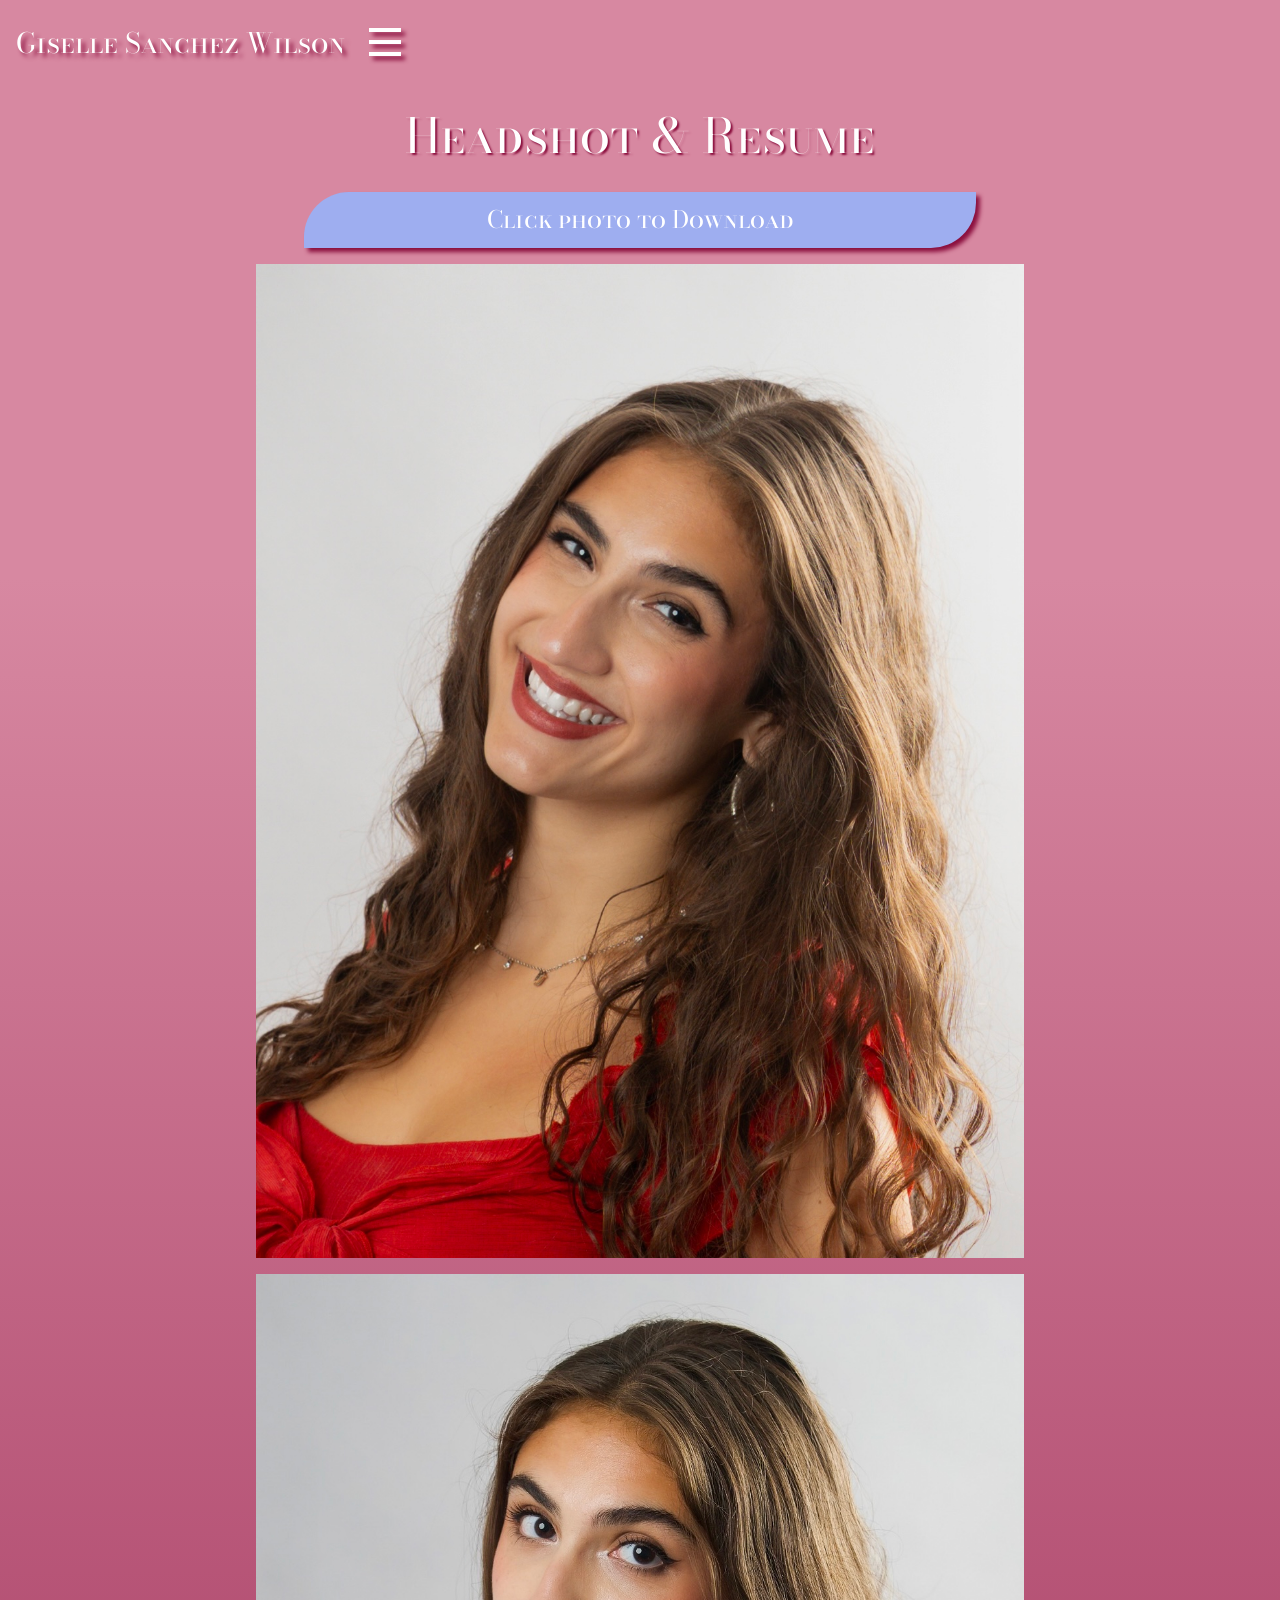
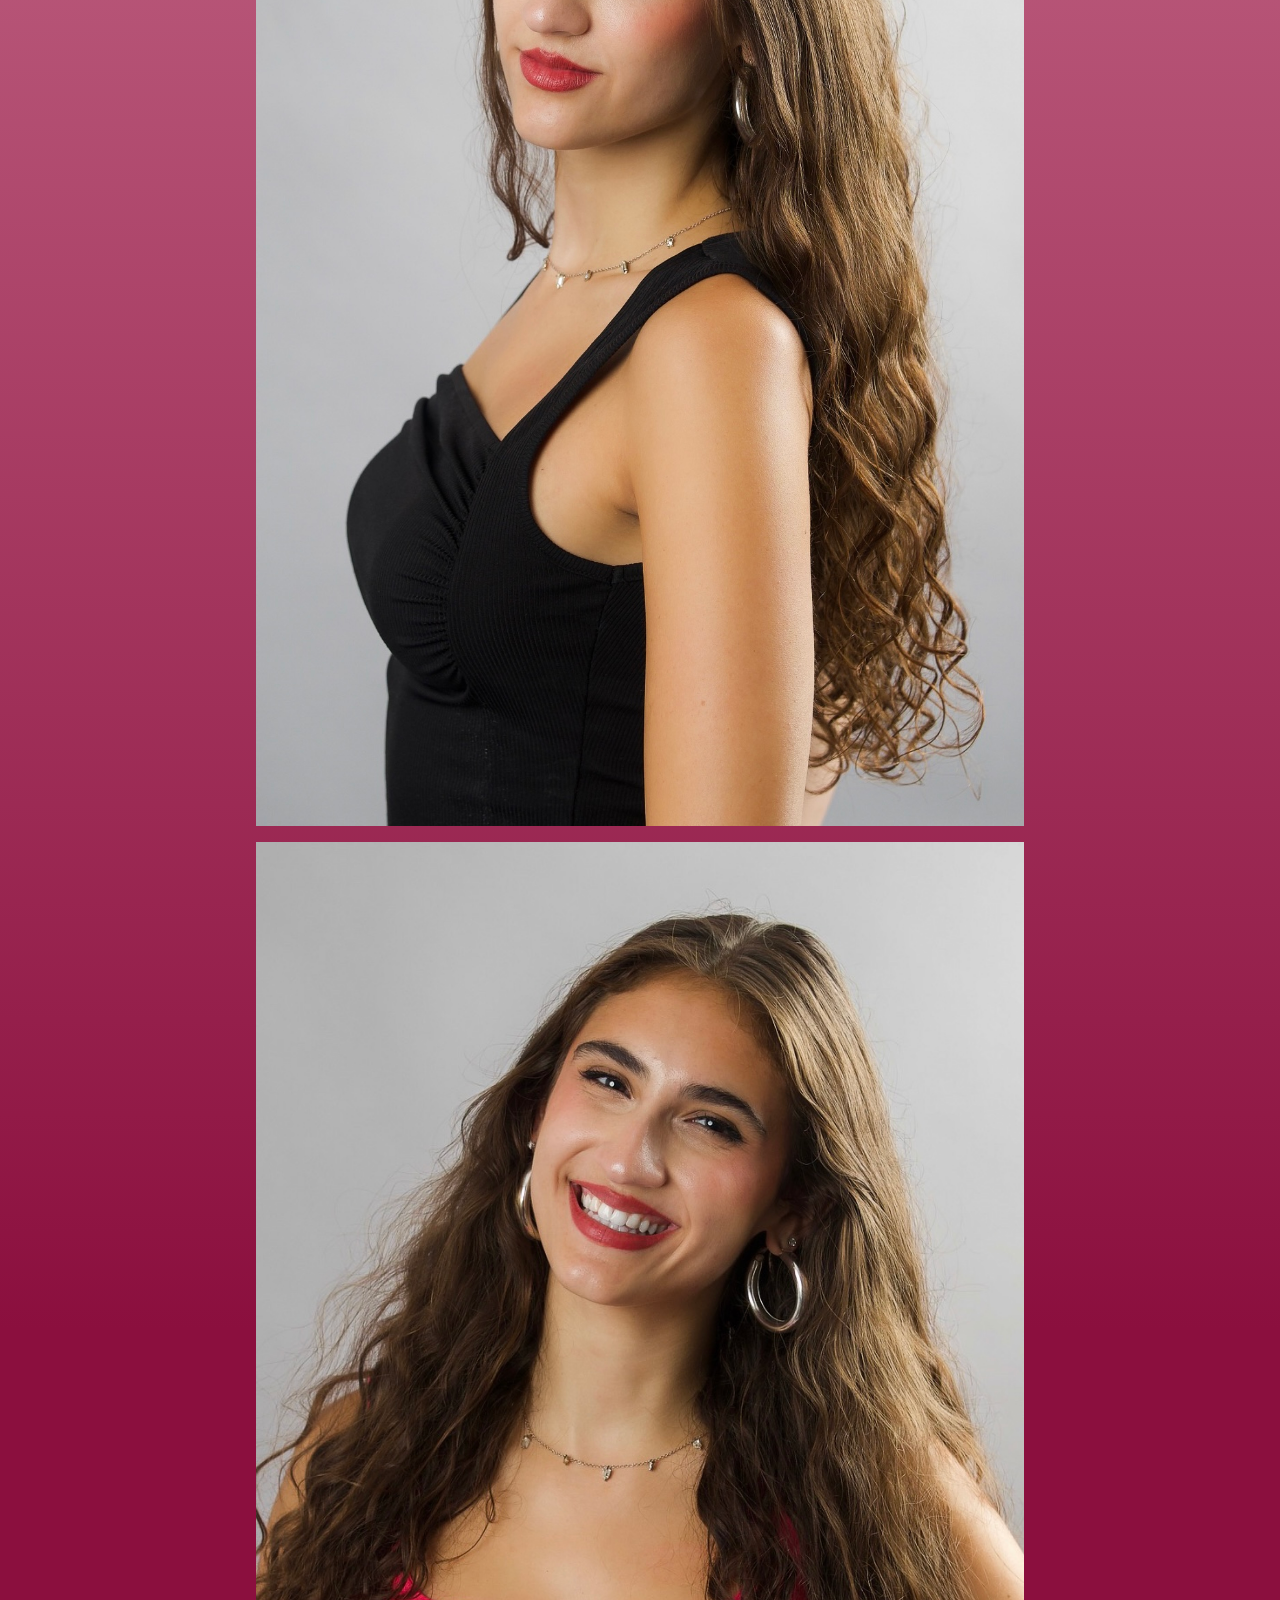
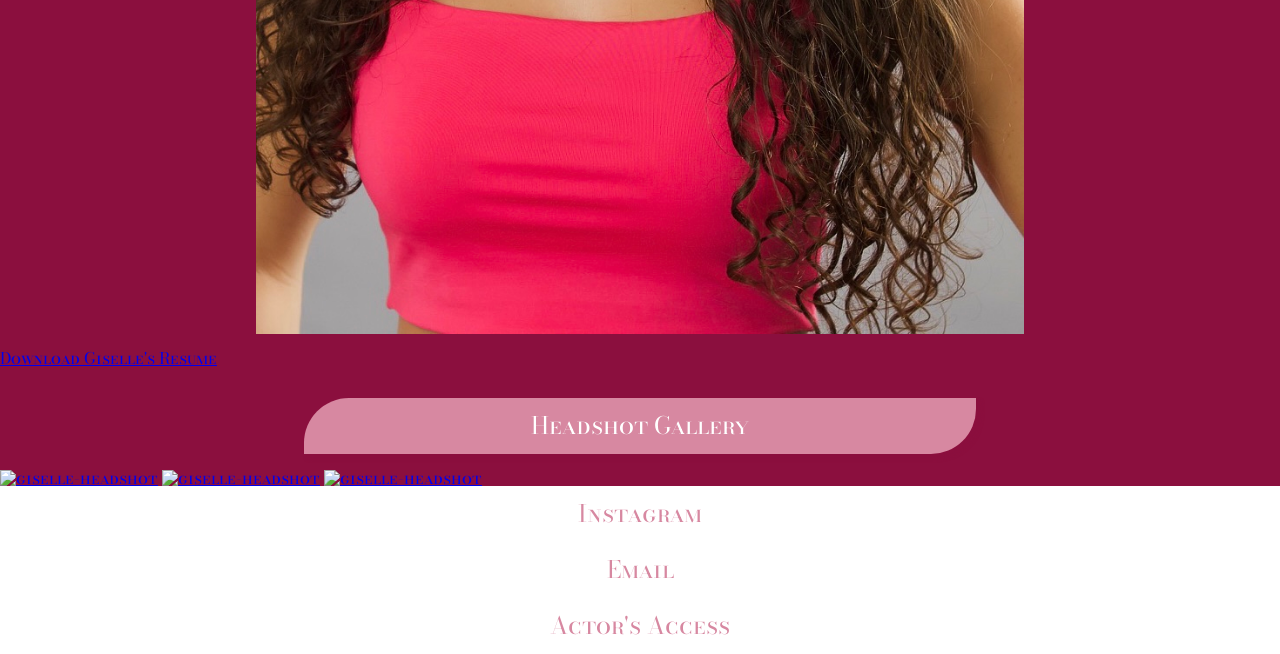
==== headshot.html @ e36f484c "ohp" ====
<!DOCTYPE html>
<html lang="en">
<head>
    <meta charset="UTF-8">
    <meta name="viewport" content="width=device-width, initial-scale=1.0">
    <title>Giselle Sanchez Wilson</title>
    <link href="styles.css" rel="stylesheet">
</head>
<body>
    <header>
        <div class="head">
            <h1>Giselle Sanchez&nbspWilson</h1>
            <nav>
                <input type="checkbox" id="menu-toggle">
                <label for="menu-toggle"><span></span></label>
                <ul>
                    <li><a href="index.html">Home</a></li>
                    <li><a href="stage.html">On Stage</a></li>
                    <li><a href="reels.html">Reels</a></li>
                </ul>
            </nav>
        </div>
        <h3>Headshot & Resume</h3>
    </header>
    <main>
        <section id="downloading">
            <h2>Click photo to Download</h2>
            <div class="downloading">
                <div class="headshots">
                    <a href="headshots/main headshots for download-1.jpg" download><img src="headshots/main headshots for download-1.jpg" alt="giselle-headshot"></a>
                    <a href="headshots/main headshots for download-2.jpg" download><img src="headshots/main headshots for download-2.jpg" alt="giselle-headshot"></a>
                    <a href="headshots/main headshots for download-3.jpg" download><img src="headshots/main headshots for download-3.jpg" alt="giselle-headshot"></a>
                </div>
                <a href="#" download>Download Giselle's Resume</a>
            </div>
        </section>
        <section id="gallery">
            <h2>Headshot Gallery</h2>
            <div class="gallgrid">
                <a href="#" download><img src="#" alt="giselle-headshot"></a>
                <a href="#" download><img src="#" alt="giselle-headshot"></a>
                <a href="#" download><img src="#" alt="giselle-headshot"></a>
            </div>
        </section>
    </main>
    <footer>
        <ul class="contact">
            <li><a href="#">Instagram</a></li>
            <li><a href="mailto:gisellesanchezwilson@gmail.com">Email</a></li>
            <li><a href="#">Actor's Access</a></li>
        </ul>
    </footer>
</body>
</html>
---- styles.css ----
@import url('https://fonts.googleapis.com/css2?family=Bodoni+Moda+SC:ital,opsz,wght@0,6..96,400..900;1,6..96,400..900&family=Funnel+Sans:ital,wght@0,300..800;1,300..800&display=swap');

/* http://meyerweb.com/eric/tools/css/reset/ 
   v2.0 | 20110126
   License: none (public domain)
*/

html, body, div, span, applet, object, iframe,
h1, h2, h3, h4, h5, h6, p, blockquote, pre,
a, abbr, acronym, address, big, cite, code,
del, dfn, em, img, ins, kbd, q, s, samp,
small, strike, strong, sub, sup, tt, var,
b, u, i, center,
dl, dt, dd, ol, ul, li,
fieldset, form, label, legend,
table, caption, tbody, tfoot, thead, tr, th, td,
article, aside, canvas, details, embed, 
figure, figcaption, footer, header, hgroup, 
menu, nav, output, ruby, section, summary,
time, mark, audio, video {
	margin: 0;
	padding: 0;
	border: 0;
	font-size: 100%;
	font: inherit;
	vertical-align: baseline;
}
/* HTML5 display-role reset for older browsers */
article, aside, details, figcaption, figure, 
footer, header, hgroup, menu, nav, section {
	display: block;
}
body {
	line-height: 1;
}
ol, ul {
	list-style: none;
}
blockquote, q {
	quotes: none;
}
blockquote:before, blockquote:after,
q:before, q:after {
	content: '';
	content: none;
}
table {
	border-collapse: collapse;
	border-spacing: 0;
}






:root{
    --bg: #d788a1;
    --text: #8b0f3e;
    --sec-bg: #9eaef0;
    --sec-text: #ffffff;
    --dark: #d74b80;
}

p{
    line-height: 1.5rem;
}

body{
    font-family: "Bodoni Moda SC";
}

img{
    width: 70%;
}

header{
    margin: 0;
    padding-top: 80px;
    padding-bottom: 0rem;
}

.head{
    position: fixed;
    top: 0;
    z-index: 1000;
    display: flex;
    padding: 1rem;
    background-color: var(--bg);
}

h1{
    font-size: 1.75rem;
    text-align: left;
    justify-self: left;
    float: left;
    color: var(--blue);
    display: inline-flex;
    align-items: center;
    margin: 0;
    color: var(--sec-text);
    text-shadow: 4px 4px 4px var(--text);
}

nav{
    position: relative;
}

nav h2{
    visibility: hidden;
    height: 1px;
}

nav ul {
    position: absolute;
    width: 100vw;
    margin:0;
    padding:0;
    top: 100%;
    left: auto;
    right: -2rem;   
    list-style:none;
    overflow:hidden;
    transition: max-height .3s ease;
    text-align:center;
    max-height: 0;
    z-index: 1000;
    box-shadow: 4px 4px 4px var(--text);
}

nav li a {
    background-color: var(--sec-text);
    display:block;
    width: 90%;
    font-size:1.25rem;
    padding:1rem;
    text-transform:uppercase;
    text-decoration:none;
    text-align: center;
    color: var(--bg);
    transition: background-color .3s ease-in;
}

nav a:hover, nav input:hover {
    background-color: var(--sec-bg);
    color: var(--sec-text);
}

nav label {
    cursor: pointer;
    display: inline-block;
    padding: 1.5rem;
    user-select: none;
    position: static;
    padding: 1.5rem;
}

label span {
    background-color: var(--sec-text);
    box-shadow: 4px 4px 4px var(--text);
    display: block;
    height: .25rem;
    position: relative;
    transition: background-color .3s ease-out;
    width: 2rem;
}

label span:before, label span:after {
    background: var(--sec-text);
    content: '';
    box-shadow: 4px 4px 4px var(--text);
    display: block;
    height: 100%;
    position: absolute;
    transition: all .2s ease-out;
    width: 100%;
}

label span:before {
    top: .75rem;
}
label span:after {
    top: -.75rem;
}
input {
  display:none;
}

input:checked ~ ul {
    max-height: 500px;
}

header h3{
    color: var(--sec-text);
    text-shadow: 2px 2px 2px var(--text);
    text-align: center;
    font-size: 2.25rem;
    margin-top: 2rem;
}

header img{
    display: block;
    padding: 2rem;
    margin:auto;
    filter: drop-shadow(4px 4px 4px var(--text));
    border-radius: 45px;
}

body{
    background: var(--bg);
    background: linear-gradient(180deg, var(--bg) 15%, var(--text) 76%);
}

#upcoming h2{
    display: block;
    width: 100%;
    font-size: 1.5rem;
    text-align: center;
    margin: 4rem auto 1rem;
    background-color: var(--sec-bg);
    color: var(--sec-text);
    width: 50%;
    padding: 1rem;
    border-top-left-radius: 45px;
    border-bottom-right-radius: 45px;
    box-shadow: 4px 4px 4px var(--text);
}

#upcoming div{
    margin: 1rem;
    padding: 1.5rem;
    border-top-left-radius: 60px;
    border-bottom-right-radius: 60px;
}

#upcoming img{
    width: 100%;
    border-radius: 30px;
    box-shadow: 4px 4px 4px var(--text);
}

#upcoming p{
    margin: 1.5rem;
    text-align: center;
    font-size: 1.15rem;
    color: var(--sec-text);
}

#upcoming a{
    text-align: center;
    display: block;
    margin: auto;
    background-color: var(--sec-bg);
    padding: 0.75rem;
    border-radius: 45px;
    text-decoration: none;
    color: var(--sec-text);
    width: 70%;
    box-shadow: 4px 4px 4px var(--text);
    transition: 0.25s;
}

#upcoming a:hover{
    transition: 0.25s;
    text-align: center;
    display: block;
    margin: auto;
    background-color: var(--sec-bg);
    padding: 1.5rem;
    border-radius: 45px;
    text-decoration: none;
    color: var(--sec-text);
    width: 70%;
    box-shadow: 4px 4px 4px var(--text);
}


#bio h2{
    display: block;
    width: 100%;
    font-size: 1.5rem;
    text-align: center;
    margin: 4rem auto 1rem;
    background-color: var(--bg);
    color: var(--sec-text);
    text-shadow: 4px 4px 4px var(--dark);
    width: 50%;
    padding: 1rem;
    border-radius: 45px;
    border-bottom-right-radius: 45px;
    box-shadow: 4px 4px 4px var(--text);
}

.bio-grid{
    display: grid;
    grid-template-columns: 1fr 1.75fr;
    padding-bottom: 2rem;
}

.bio-grid img{
    width: 135%;
    align-self: end;
    filter: drop-shadow(-2px -2px 1px var(--sec-text))
}

.bio-grid .yop{
    grid-column: 1/-1;
}

.bio-grid div p{
    margin-bottom: -1.25rem;
}

.bio-grid p{
    text-indent: 0.5rem;
    padding: 1rem;
    border-radius: 30px;
    margin: -0.75rem 0.7rem;
    font-family: serif;
    color: var(--sec-text);
}

footer{
    background-color: var(--text);
}

.contact ul{
    margin: 1rem;
}

.contact li{
    text-align: center;
    font-size: 1.5rem;
    
}

.contact a{
    background-color: var(--sec-text);
    display: block;
    padding: 1rem;
    text-decoration: none;
    color: var(--bg);
}

.contact a:hover{
    background-color: var(--sec-bg);
    color: var(--sec-text);
    transition: 0.5s;
}

#downloading h2{
    display: block;
    width: 100%;
    font-size: 1.5rem;
    text-align: center;
    margin: 2rem auto 1rem;
    background-color: var(--sec-bg);
    color: var(--sec-text);
    width: 50%;
    padding: 1rem;
    border-top-left-radius: 45px;
    border-bottom-right-radius: 45px;
    box-shadow: 4px 4px 4px var(--text);
}

#gallery h2{
    display: block;
    width: 100%;
    font-size: 1.5rem;
    text-align: center;
    margin: 2rem auto 1rem;
    background-color: var(--bg);
    color: var(--sec-text);
    width: 50%;
    padding: 1rem;
    border-top-left-radius: 45px;
    border-bottom-right-radius: 45px;
    box-shadow: 4px 4px 4px var(--text);
}

.headshots img{
    display: block;
    margin: 1rem auto;
    width: 60%;
}

@media screen and (min-width: 500px){

    .head{
        margin: auto;
        align-items: center;
        align-self: center;
        align-content: center;
    }

    header img{
        width: 50%;
    }

    #upcoming img{
        width: 70%;
        display: block;
        margin: auto;
    }

    nav ul{
        width: 300%;
    }

    .bio-grid{
        display: grid;
        grid-template-columns: 1fr 1fr;
    }

    .bio-grid img{
        width: 90%;
        grid-row: 1/4;
    }

    .bio-grid .yop{
        grid-column: 2;
    }

}

@media screen and (min-width: 900px){

    header h3{
        font-size: 3rem;;
    }

    header img{
        width: 30%;
    }

    #upcoming img{
        width: 35%;
    }

    #upgrid{
        display: flex;
        justify-content: center;
        align-items: center;
    }

    #bio img{
        width: 70%;
        display: block;
        margin: auto;
    }

    #upcoming h2,
    #bio h2{
        font-size: 2.5rem;
    }

    #bio p{
        display: block;
        width: 60%;
        font-size: 1.5rem;
        line-height: 2.25rem;
        margin: auto;
    }

}
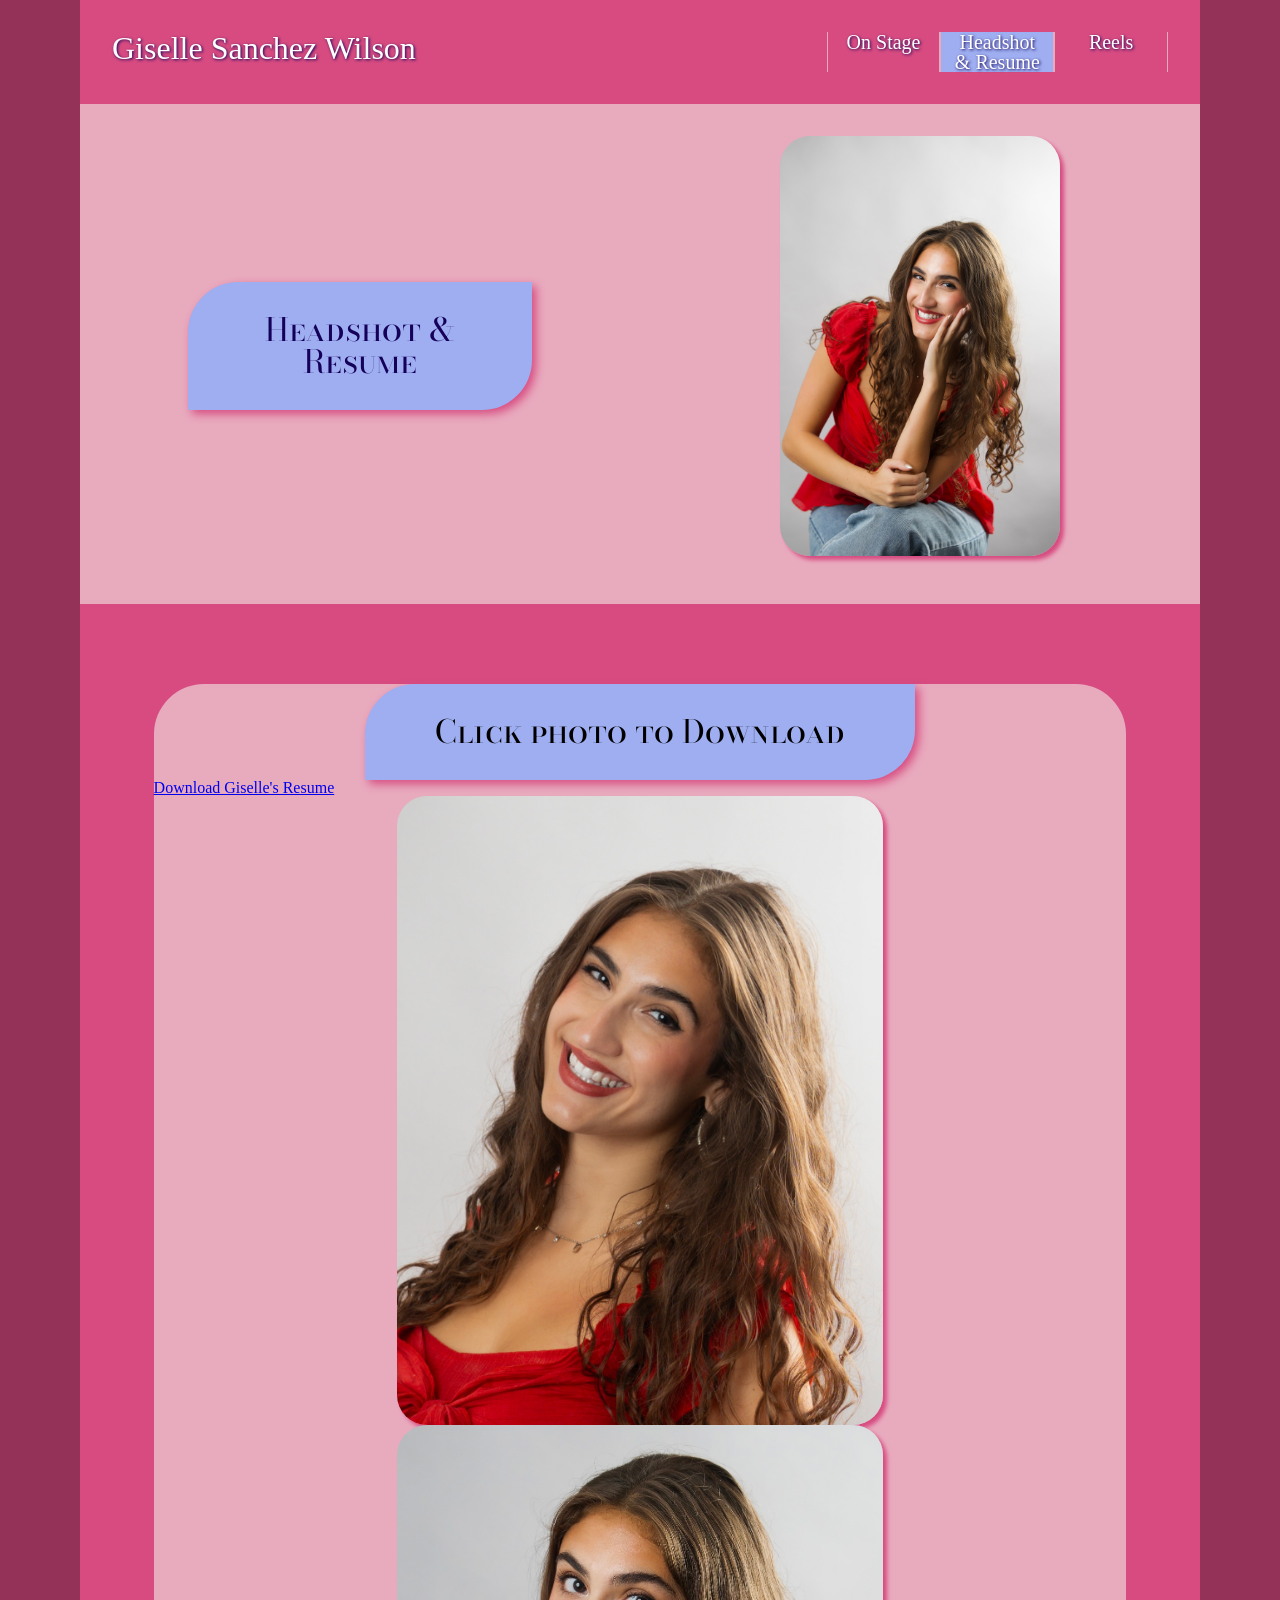
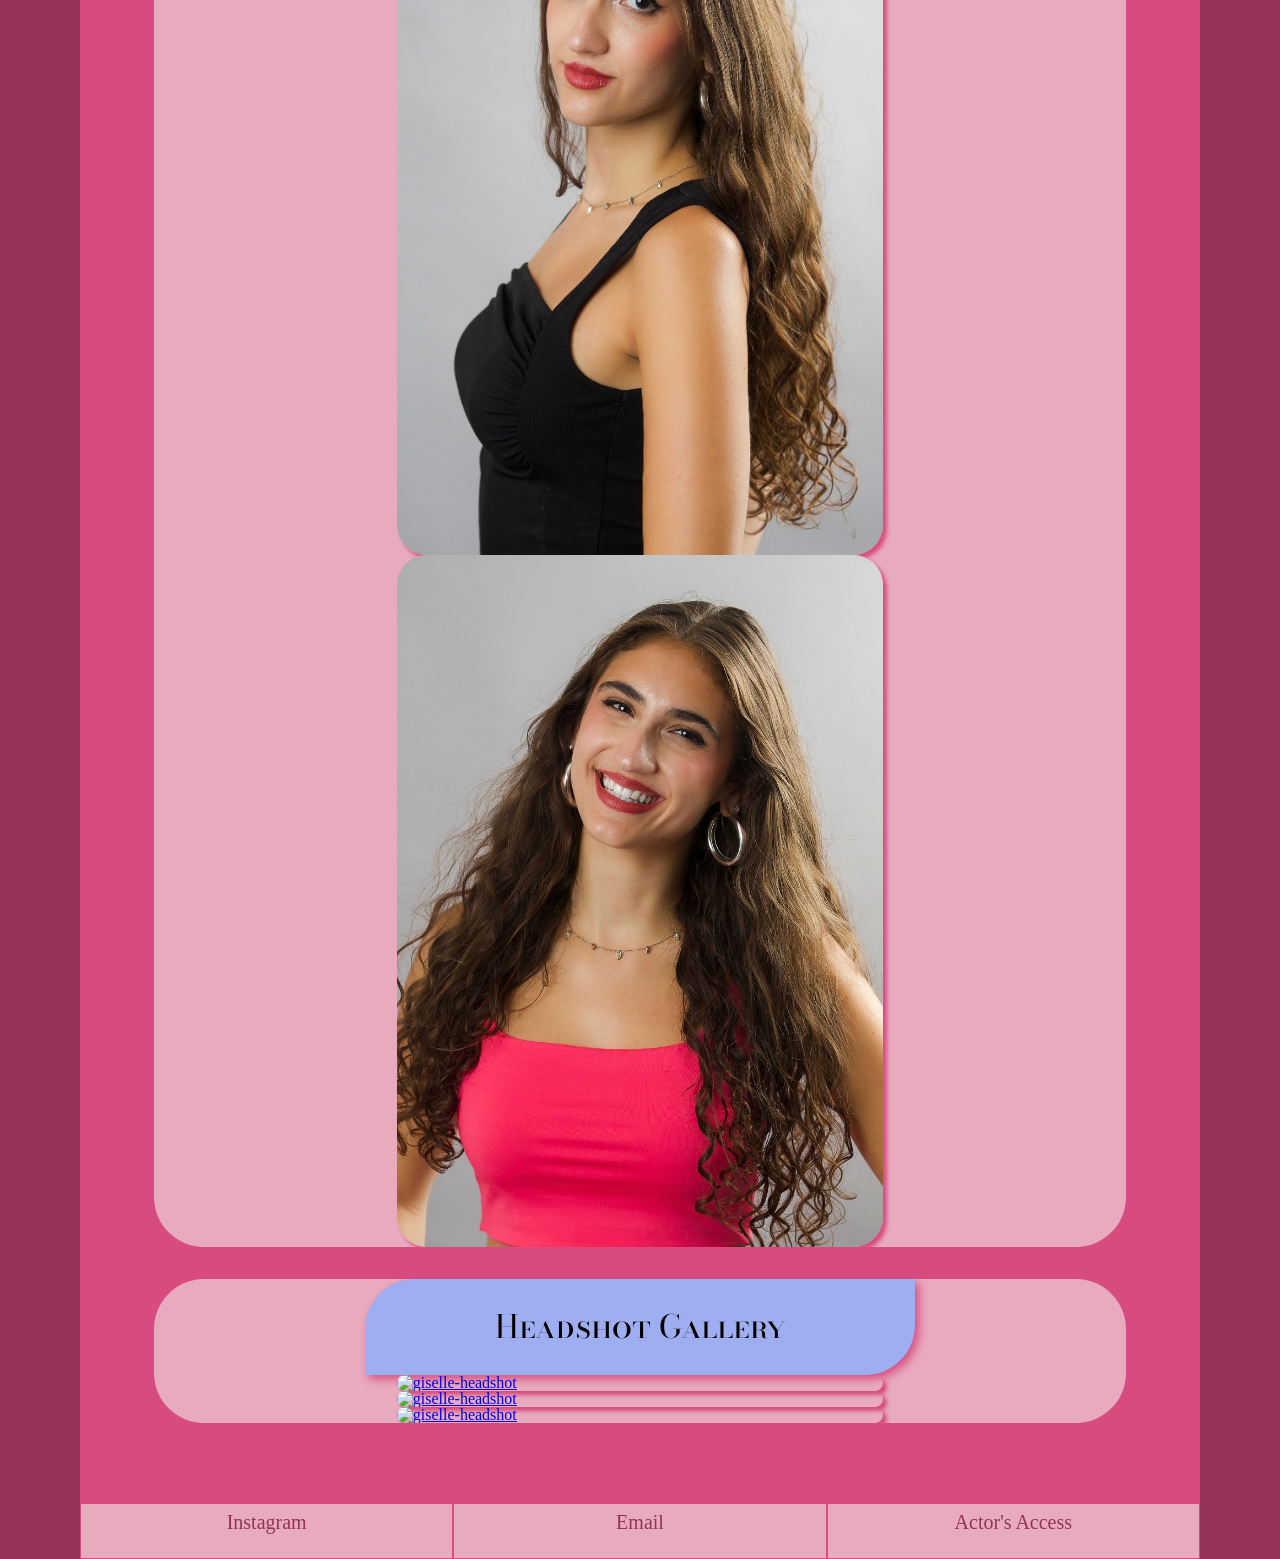
==== commit b5e2f347: "yeppers" ====
--- a/headshot.html
+++ b/headshot.html
@@ -3,40 +3,41 @@
 <head>
     <meta charset="UTF-8">
     <meta name="viewport" content="width=device-width, initial-scale=1.0">
-    <title>Giselle Sanchez Wilson</title>
-    <link href="styles.css" rel="stylesheet">
+    <title>Giselle's Headshots & Resume</title>
+    <link href="style.css" rel="stylesheet">
 </head>
 <body>
     <header>
-        <div class="head">
-            <h1>Giselle Sanchez&nbspWilson</h1>
+        <div class="head-banner">
+            <h1><a href="index.html">Giselle Sanchez&nbspWilson</a></h1>
             <nav>
-                <input type="checkbox" id="menu-toggle">
-                <label for="menu-toggle"><span></span></label>
                 <ul>
-                    <li><a href="index.html">Home</a></li>
-                    <li><a href="stage.html">On Stage</a></li>
-                    <li><a href="reels.html">Reels</a></li>
+                    <li><a href="#">On Stage</a></li>
+                    <li><a aria-current="page" href="#">Headshot & Resume</a></li>
+                    <li><a href="#">Reels</a></li>
                 </ul>
             </nav>
         </div>
-        <h3>Headshot & Resume</h3>
+        <div class="intro-title">
+            <h2>Headshot & Resume</h3>
+            <img src="giselle-1.JPG" alt="giselle-1">
+        </div>
     </header>
     <main>
         <section id="downloading">
             <h2>Click photo to Download</h2>
             <div class="downloading">
+                <a href="#" download>Download Giselle's Resume</a>
                 <div class="headshots">
                     <a href="headshots/main headshots for download-1.jpg" download><img src="headshots/main headshots for download-1.jpg" alt="giselle-headshot"></a>
                     <a href="headshots/main headshots for download-2.jpg" download><img src="headshots/main headshots for download-2.jpg" alt="giselle-headshot"></a>
                     <a href="headshots/main headshots for download-3.jpg" download><img src="headshots/main headshots for download-3.jpg" alt="giselle-headshot"></a>
                 </div>
-                <a href="#" download>Download Giselle's Resume</a>
             </div>
         </section>
         <section id="gallery">
             <h2>Headshot Gallery</h2>
-            <div class="gallgrid">
+            <div class="gallgrid-sp">
                 <a href="#" download><img src="#" alt="giselle-headshot"></a>
                 <a href="#" download><img src="#" alt="giselle-headshot"></a>
                 <a href="#" download><img src="#" alt="giselle-headshot"></a>
--- a/style.css
+++ b/style.css
@@ -0,0 +1,534 @@
+@layer reset, base, layout, components, utilities, states, overrides, print;
+
+@import url('https://fonts.googleapis.com/css2?family=Bodoni+Moda+SC:ital,opsz,wght@0,6..96,400..900;1,6..96,400..900&family=Funnel+Sans:ital,wght@0,300..800;1,300..800&display=swap');
+
+@layer reset{
+    *::before,
+    *::after {
+        box-sizing: border-box;
+    }
+
+    body {
+        margin: 0;
+    }
+
+    /* http://meyerweb.com/eric/tools/css/reset/ 
+   v2.0 | 20110126
+   License: none (public domain)
+*/
+
+html, body, div, span, applet, object, iframe,
+h1, h2, h3, h4, h5, h6, p, blockquote, pre,
+a, abbr, acronym, address, big, cite, code,
+del, dfn, em, img, ins, kbd, q, s, samp,
+small, strike, strong, sub, sup, tt, var,
+b, u, i, center,
+dl, dt, dd, ol, ul, li,
+fieldset, form, label, legend,
+table, caption, tbody, tfoot, thead, tr, th, td,
+article, aside, canvas, details, embed, 
+figure, figcaption, footer, header, hgroup, 
+menu, nav, output, ruby, section, summary,
+time, mark, audio, video {
+	margin: 0;
+	padding: 0;
+	border: 0;
+	font-size: 100%;
+	font: inherit;
+	vertical-align: baseline;
+}
+/* HTML5 display-role reset for older browsers */
+article, aside, details, figcaption, figure, 
+footer, header, hgroup, menu, nav, section {
+	display: block;
+}
+body {
+	line-height: 1;
+}
+ol, ul {
+	list-style: none;
+}
+blockquote, q {
+	quotes: none;
+}
+blockquote:before, blockquote:after,
+q:before, q:after {
+	content: '';
+	content: none;
+}
+table {
+	border-collapse: collapse;
+	border-spacing: 0;
+}
+}
+
+@layer base{
+    :root{
+        --text: #15005a;
+        --background: #e8abbe;
+        --primary: #d74b80;
+        --secondary: #ffffff;
+        --accent: #9eaef0;
+        --body-back: #943258;
+
+        --title-font: "Bodoni Moda SC", serif;
+        --rest-font: serif;
+        --main-width: 100%;
+        --img-width: 50%;
+        --common-space: 2rem;
+        --radius-card: 30px;
+        --focus-border: 1px dashed var(--text);
+
+    }
+} 
+
+
+@layer layout{
+
+    body{
+        background-color: var(--body-back);
+        box-sizing: border-box;
+    }
+
+    header, main, footer{
+        width: var(--main-width);
+        max-width: 70rem;
+        margin: auto;
+    }
+
+    img{
+        width: var(--img-width);
+        display: block;
+        margin: auto;
+        border-radius: 30px;
+        box-shadow: 4px 4px 4px var(--primary);
+    }
+
+    main{
+        container-type: inline-size;
+    }
+
+}
+
+@layer components{
+    header{
+        background-color: var(--background);
+        margin-bottom: 0;
+        padding-bottom: 1rem;
+    }
+
+    h1, h2, h3{
+        font-family: var(--title-font);
+    }
+
+    p, a, button{
+        font-family: var(--rest-font);
+    }
+
+    .head-banner{
+        display: grid;
+        grid-template-columns: 2fr 1fr;
+        gap: 2rem;
+        width: 100%;
+        background-color: var(--primary);
+        padding: 2rem;
+        box-sizing: border-box;
+    }
+
+    .head-banner a{
+        display: block;
+        color: var(--secondary);
+        text-decoration: none;
+        text-shadow: 1px 1px 3px var(--text);
+    }
+
+    h1{
+        font-size: 2rem;
+    }
+
+    nav{
+        display: block;
+        align-self: center;
+    }
+
+    nav ul{
+        display: grid;
+        grid-template-columns: 1fr 1fr 1fr;
+        text-align: center;
+        font-size: 1.25rem;
+        justify-content: center;
+    }
+
+    nav a{
+        height: 100%;
+        border-left: solid 1px var(--background);
+        border-right: solid 1px var(--background);
+        padding: 0rem 0.75rem;
+    }
+
+    .intro-title{
+        display: grid;
+        grid-template-columns: 1fr 1fr;
+        align-items: center;
+        justify-content: center;
+        margin: 2rem auto;
+        text-align: center;
+        font-size: 3rem;
+        color: var(--text);
+    }
+
+    main{
+        background-color: var(--primary);
+        padding: 3rem;
+        box-sizing: border-box;
+    }
+
+    section{
+        width: 95%;
+        background-color: var(--background);
+        margin: var(--common-space) auto;
+        border-radius: 50px;
+    }
+
+    h2{
+        font-size: 2rem;
+        display: block;
+        text-align: center;
+        padding: var(--common-space);
+        background-color: var(--accent);
+        width: 50%;
+        margin: auto;
+        border-top-left-radius: 50px;
+        border-bottom-right-radius: 50px;
+        box-shadow: 4px 4px 10px var(--primary);
+
+    }
+
+    .hp-grid {
+        display: grid;
+        grid-template-columns: 1fr 1.5fr;
+        align-items: center;
+        gap: var(--common-space);
+        width: 100%;
+        max-width: 60rem;
+        margin-inline: auto;
+      }
+    
+      .hp-grid .diff-img {
+        width: 100%;
+        height: auto;
+        display: block;
+        margin: auto;
+      }
+
+    .diff-img,
+    .card img{
+        width: 100%;
+        box-shadow: 0px 0px 0px;
+    }
+    
+      .hp-grid p {
+        line-height: 1.5rem;
+        padding: 0.5rem 2rem 2rem;
+      }
+
+    button{
+        display: block;
+        margin: var(--common-space) auto;
+        text-align: center;
+        padding: 0.75rem;
+        border-radius: 15px;
+        border: 0px;
+        background-color: var(--primary);
+        font-size: 1.05rem;
+    }
+
+    /*Below we have the navigation cards 
+    being displayed in grid form using 
+    auto-fit and minmax()*/
+
+    .card-grid{
+        display: grid;
+        grid-template-columns: repeat(auto-fit, minmax(min(10rem,100%),1fr));
+        gap: var(--radius-card);
+        margin: 2rem;
+    }
+
+    .card{
+        background-color: var(--accent);
+        border-radius: var(--radius-card);
+        margin-bottom: 2rem;
+        transition: 0.25s;
+        padding-bottom: 1rem;
+    }
+
+
+    .card-grid a,
+    .hp-grid a{
+        text-decoration: none;
+        color: var(--text);
+    }
+
+    .card h3{
+        font-size: 1.15rem;
+        font-weight: bold;
+    }
+
+    .card h3,
+    .card p{
+        padding: 1rem;
+    }
+
+    /*Below we have the bottom footer links 
+    being displayed in grid form using auto-fit 
+    and minmax()*/    
+
+    .contact{
+        display: grid;
+        grid-template-columns: repeat(auto-fit, minmax(min(10rem,100%),1fr));
+        text-align: center;
+    }
+
+    .contact a{
+        display: block;
+        background-color: var(--background);
+        height: 100%;
+        font-size: 1.25rem;
+        color: var(--body-back);
+        padding: 0.5rem;
+        text-decoration: none;
+        border: solid 0.5px var(--primary)
+    }
+
+
+}
+
+@layer utilities{
+    .center{
+        text-align: center;
+    }
+
+    .slightly-larger-font{
+        font-size: 1.15rem;
+    }
+
+    .all-caps{
+        text-transform:uppercase;
+    }
+
+    .indented{
+        text-indent: 2rem;
+    }
+}
+
+@layer states{
+    .card:hover{
+        padding: var(--common-space);
+        transition: 0.25s;
+    }
+
+    .card:focus-visible{
+        background-color: var(--secondary);
+        border: 1px dashed var(--text);
+    }
+
+    .head-banner a:hover{
+        background-color: var(--background);
+        color: var(--text);
+        text-shadow: 0px 0px 0px;
+        align-items: center;
+        justify-content: center;
+        border-radius: var(--radius-card);
+        transition: 0.5s;
+    }
+
+    .head-banner a:focus-visible{
+        background-color: var(--secondary);
+        border: var(--focus-border);
+    }
+
+    button:hover{
+        background-color: var(--secondary);
+        padding: 1.25rem;
+        transition: 0.25s;
+    }
+
+    nav [aria-current="page"]{
+        background-color: var(--accent);
+        color: var(--secondary);
+        box-shadow: 0px 0px;
+      } 
+        
+
+    .contact a:hover{
+        background-color: var(--accent);
+        color: var(--secondary);
+        transition: 0.25s;
+    }
+
+
+}
+
+@layer overrides{
+
+    /*Around 900px is where I've determined 
+    that most of the aspects of my site stop 
+    being easy to read and need to be reorganized.  
+    This was tested using inspection and devtools*/
+
+    @media screen and (width < 900px){
+        
+
+        section{
+            width: 100%;
+        }
+
+        h2{
+            font-size: 1.5rem;
+        }
+
+        .card-grid{
+            grid-template-columns: 1fr;
+        }
+
+        .card-grid h3,
+        .card-grid p{
+            padding: 1rem;
+        }
+
+        h1{
+            text-align: center;
+        }
+
+        .head-banner{
+            grid-template-columns: 1fr;
+        }
+
+        .intro-title{
+            grid-template-columns: 1fr;
+            gap: 1.5rem;
+        }
+
+
+        .hp-grid {
+            grid-template-columns: 1fr;
+            margin-top: 3rem;
+          }
+  
+          .hp-grid img,
+          .diff-img{
+              width: 50%;
+              margin-inline: auto;
+              margin-top: 1rem;
+          }
+    }
+
+    /* Fallback:
+   Without container-query support, .hp-grid retains its
+   default two-column layout.  I've added it to the media
+   query so that it can change based on viewport size
+   instead with the rest of the site */
+
+    @container (width < 57rem) {
+        .hp-grid {
+          grid-template-columns: 1fr;
+          margin-top: 3rem;
+        }
+
+        .hp-grid img,
+        .diff-img{
+            width: 50%;
+            margin-inline: auto;
+            margin-top: 1rem;
+        }
+      }
+
+    /*These media and container queries work 
+    when the containers and viewport width shift, 
+    they also shift when using zoom in a browser.
+    Using the container query is nice because 
+    there's a lot of things that I didn't need 
+    to change between the larger vs medium widths 
+    of the site, so the medium is a mixture of the 
+    wide and the narrow viewports.
+    
+    When testing the different viewports and zoom of
+    the browser, the results follow the queries I put
+    in place as I want them to be*/
+
+    .up-img{
+        margin: 2rem auto;
+    }
+
+    .card p{
+        font-size: 0.95rem;
+    }
+
+    /* I have adjusted the contrast of the page 
+    for any users that have a preference for their 
+    site to have more contrast, I figured this was 
+    useful to my page as the color scheme uses a lot 
+    of similar colors so that it has a very soft 
+    aesthetic look*/
+
+    @media (prefers-contrast: more){
+        :root{
+            --text: #000000;
+            --background: #ffd6e3;
+            --primary: #a92062;
+            --secondary: #ffffff;
+            --accent: #b5c4ff;
+        }
+
+        .hp-grid button{
+            color: var(--secondary);
+        }
+    }
+}
+
+@layer print {
+    @media print {
+        body {
+            background: white;
+            color: black;
+        }
+
+        header, main, footer {
+            width: 100%;
+            padding: 0;
+        }
+
+        nav, button {
+            display: none;
+        }
+
+        img {
+            max-width: 100%;
+            break-inside: avoid;
+        }
+
+        a {
+            color: black;
+            text-decoration: underline;
+        }
+    }
+}
+
+/*
+
+Explanation:
+
+I've put in all of my desired responsive changes, 
+such as nav, the title & img, the section cards, 
+and the cards in the third section.
+I cannot see any reason for me to utilize s
+ub-grid with any of my grids as they are all 
+meant to be very simply, perhaps it can be 
+better utilized for one of the gallery pages 
+but not the homepage.
+
+
+AI disclosure
+
+I used AI to cross reference my code and the 
+requirements for the assignment */
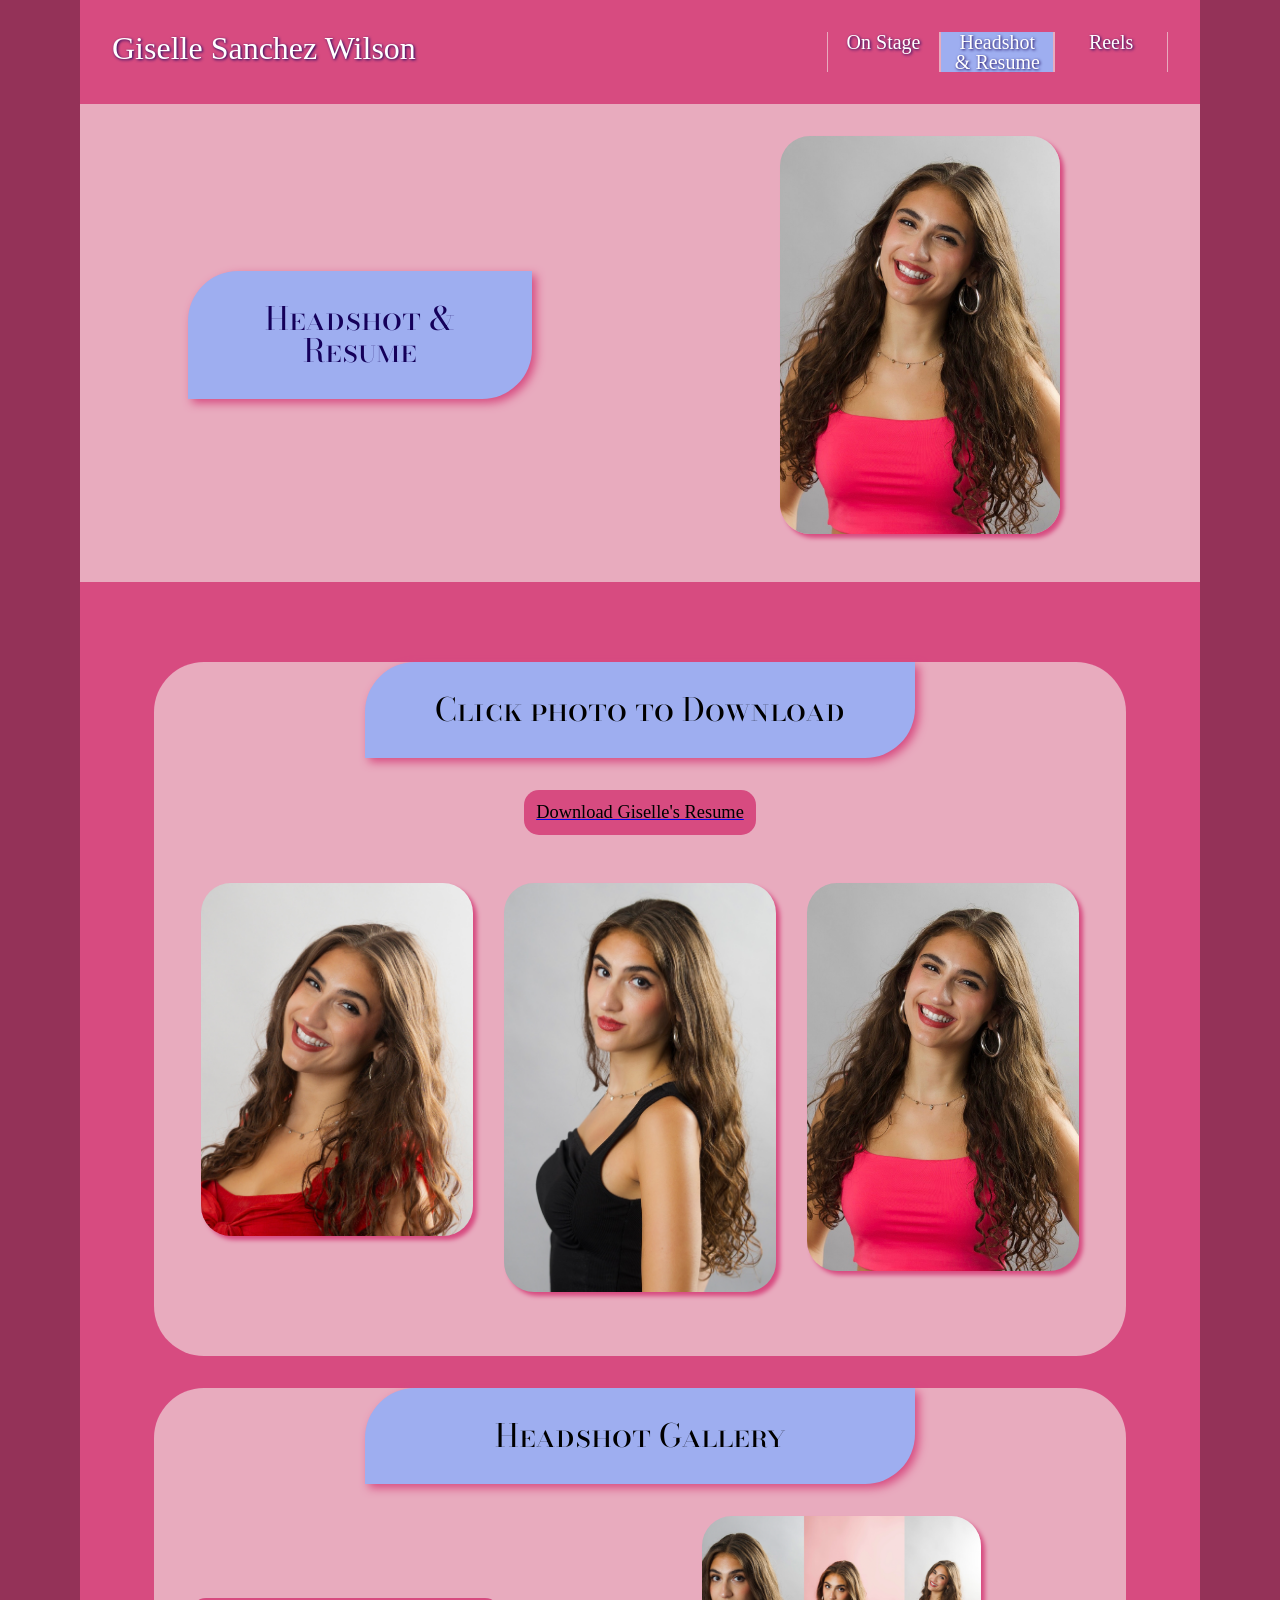
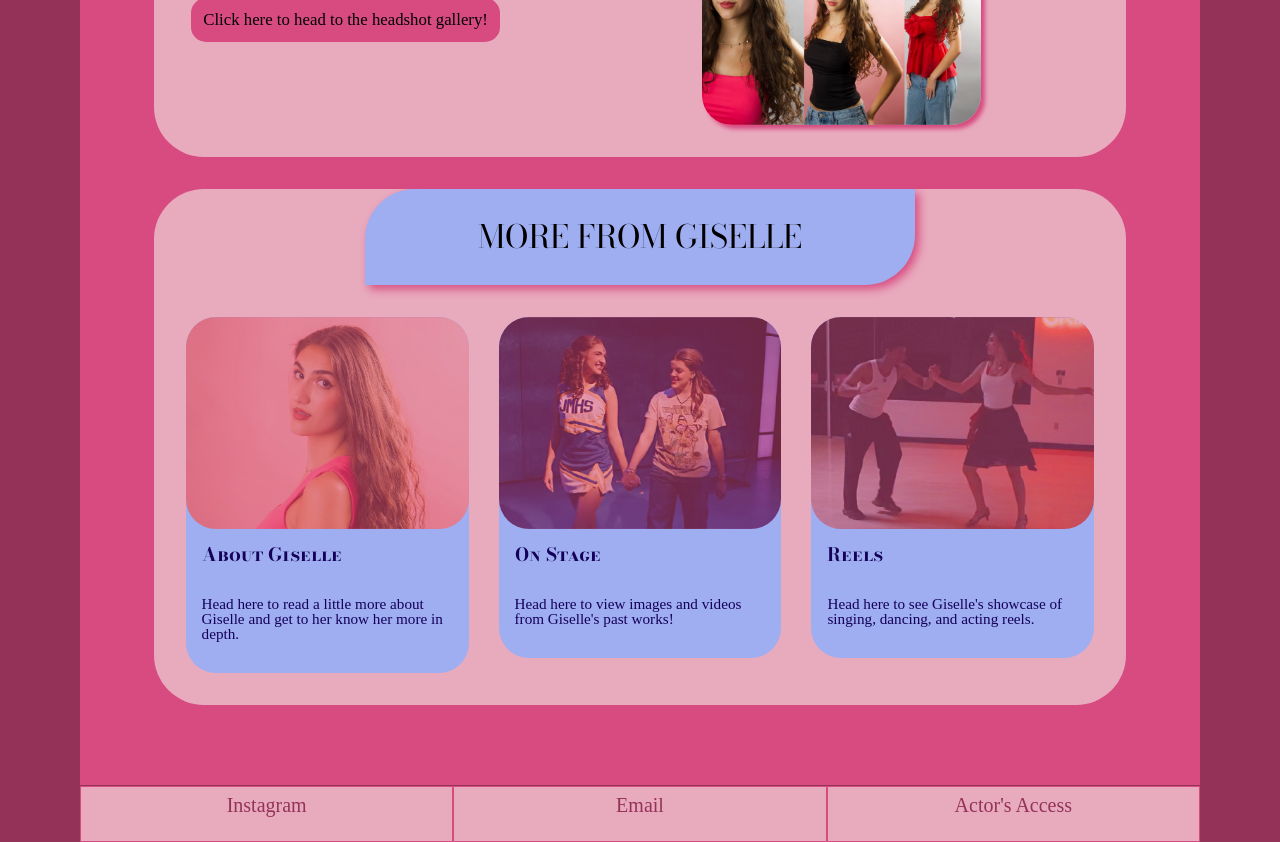
==== commit 7b001ad4: "jeez louise" ====
--- a/headshot.html
+++ b/headshot.html
@@ -9,25 +9,27 @@
 <body>
     <header>
         <div class="head-banner">
-            <h1><a href="index.html">Giselle Sanchez&nbspWilson</a></h1>
+            <div class="h1-img">
+                <h1><a href="index.html">Giselle Sanchez&nbspWilson</a></h1>
+            </div>
             <nav>
                 <ul>
-                    <li><a href="#">On Stage</a></li>
-                    <li><a aria-current="page" href="#">Headshot & Resume</a></li>
-                    <li><a href="#">Reels</a></li>
+                    <li><a href="pastproductions.html">On Stage</a></li>
+                    <li><a aria-current="page" href="headshot.html">Headshot & Resume</a></li>
+                    <li><a href="reels.html">Reels</a></li>
                 </ul>
             </nav>
         </div>
         <div class="intro-title">
-            <h2>Headshot & Resume</h3>
-            <img src="giselle-1.JPG" alt="giselle-1">
+            <h2>Headshot & Resume</h2>
+            <img src="headshots/main headshots for download-3.jpg" alt="giselle-1" aria-hidden="true">
         </div>
     </header>
     <main>
         <section id="downloading">
             <h2>Click photo to Download</h2>
             <div class="downloading">
-                <a href="#" download>Download Giselle's Resume</a>
+                <a href="Giselle-Sanchez-Wilson-Resume.pdf" download><button class="slightly-larger-font">Download Giselle's Resume</button></a>
                 <div class="headshots">
                     <a href="headshots/main headshots for download-1.jpg" download><img src="headshots/main headshots for download-1.jpg" alt="giselle-headshot"></a>
                     <a href="headshots/main headshots for download-2.jpg" download><img src="headshots/main headshots for download-2.jpg" alt="giselle-headshot"></a>
@@ -37,10 +39,53 @@
         </section>
         <section id="gallery">
             <h2>Headshot Gallery</h2>
-            <div class="gallgrid-sp">
-                <a href="#" download><img src="#" alt="giselle-headshot"></a>
-                <a href="#" download><img src="#" alt="giselle-headshot"></a>
-                <a href="#" download><img src="#" alt="giselle-headshot"></a>
+            <div class="hp-grid">
+                <a href="headshotgall.html"><button>Click here to head to the headshot gallery!</button></a>
+                <img src="card-img-srcset/headshot-gallery-thumbnail.png" alt="thumbnail for headshot gallery" class="up-img">
+            </div>
+        </section>
+        <section>
+            <h2 class="all-caps">More from Giselle</h2>
+            <div class="card-grid">
+                <a href="index.html#about-bio">
+                    <div class="card">
+                        <img
+                            src="card-img-srcset/giselle-about800.png"
+                            srcset="card-img-srcset/giselle-about400.png 400w, card-img-srcset/giselle-about800.png 800w, card-img-srcset/giselle-about1000.png 1000w"
+                            sizes="(min-width: 60rem) 50vw, 100vw"
+                            width="800px"
+                            alt="giselle about thumbnail sneak peak for bio section"
+                        >
+                        <h3>About Giselle</h3>
+                        <p>Head here to read a little more about Giselle and get to her know her more in depth.</p>
+                    </div>
+                </a>
+                <a href="pastproductions.html">
+                    <div class="card">
+                        <img
+                            src="card-img-srcset/giselle-onstage800.png"
+                            srcset="card-img-srcset/giselle-onstage400.png 400w, card-img-srcset/giselle-onstage800.png 800w, card-img-srcset/giselle-onstage1000.png 1000w"
+                            sizes="(min-width: 60rem) 50vw, 100vw"
+                            width="800px"
+                            alt="giselle past productions thumbnail sneak peak for on stage page"
+                        >
+                        <h3>On Stage</h3>
+                        <p>Head here to view images and videos from Giselle's past works!</p>
+                    </div>
+                </a>
+                <a href="reels.html">
+                    <div class="card">
+                        <img
+                            src="card-img-srcset/giselle-dance800.png"
+                            srcset="card-img-srcset/giselle-dance400.png 400w, card-img-srcset/giselle-dance800.png 800w, card-img-srcset/giselle-dance1000.png 1000w"
+                            sizes="(min-width: 60rem) 50vw, 100vw"
+                            width="800px"
+                            alt="giselle dance reel thumbnail sneak peak for reel page"
+                        >
+                        <h3>Reels</h3>
+                        <p>Head here to see Giselle's showcase of singing, dancing, and acting reels.</p>
+                    </div>
+                </a>
             </div>
         </section>
     </main>
--- a/style.css
+++ b/style.css
@@ -221,6 +221,12 @@
         margin: auto;
       }
 
+      .section-icon{
+        box-shadow: 0px 0px 0px;
+        height: 5rem;
+        margin-bottom: 1rem;;
+      }
+
     .diff-img,
     .card img{
         width: 100%;
@@ -278,10 +284,25 @@
     .card p{
         padding: 1rem;
     }
-
-    /*Below we have the bottom footer links 
-    being displayed in grid form using auto-fit 
-    and minmax()*/    
+    
+    .headshots img{
+        width: 90%;
+        background-color: var(--accent);
+        transition: 0.25s;
+        margin: 1rem auto;
+    }
+
+    .headshots{
+        display: grid;
+        grid-template-columns: repeat(auto-fit, minmax(min(15rem,100%),1fr));
+        margin: 2rem;
+        padding-bottom: 3rem;
+    }
+
+    .headshots img:hover{
+        border: solid 10px var(--accent);
+        transition: 0.25s;
+    }
 
     .contact{
         display: grid;
@@ -300,6 +321,88 @@
         border: solid 0.5px var(--primary)
     }
 
+    .pp-card-1,
+    .pp-card-2{
+        display: grid;
+        grid-template-columns: 1fr 1fr;
+        background-color: var(--accent);
+        margin: 3rem;
+        padding: 0;
+        height: 15rem;
+        border-radius: 50%;
+        align-items: center;
+        justify-content: center;
+    }
+
+    .pp-card-1 img{
+        transform: rotate(5deg);
+    }
+    .pp-card-2 img{
+        transform: rotate(-5deg);
+    }
+
+    .pp-card-1 h3,
+    .pp-card-2 h3{
+        text-align: center;
+        width: 60%;
+        font-weight: bold;
+        font-size: 1.25rem;
+        margin: 1rem auto;
+        padding: 1rem;
+        background-color: var(--secondary);
+        border-top-left-radius: 50px;
+        border-bottom-right-radius: 50px;
+    }
+
+    .pp-card-1 img:hover,
+    .pp-card-2 img:hover{
+        border: 5px solid var(--primary);
+        transition: 0.25s;
+        width: 55%;
+    }
+
+    .pp-gall{
+        display: grid;
+        grid-template-columns: 1fr 1fr;
+    }
+
+    .pp-gall img{
+        width: 90%;
+        margin: 1rem auto;
+    }
+
+    em{
+        font-style: italic;
+    }
+
+    .reel-card{
+        display:block;
+        margin: 2rem auto;
+        text-align: center;
+    }
+
+    .reel-card h3{
+        margin: 1rem auto;
+        font-size: 1.25rem;
+        font-weight: bold;
+        border-top-left-radius: 50px;
+        border-bottom-right-radius: 50px;
+        width: 75%;
+        padding: 1rem;
+        background-color: var(--secondary);
+    }
+
+    .reel-card video{
+        border-radius: 25px;
+        box-shadow: 4px 4px 4px var(--primary);
+        margin: 2rem auto;
+        width: 75%;
+    }
+
+    .desc{
+        font-size: 0.85rem;
+        padding: 3rem;
+    }
 
 }
 
@@ -421,6 +524,36 @@
               margin-inline: auto;
               margin-top: 1rem;
           }
+
+          .pp-card-1,
+    .pp-card-2{
+        display: grid;
+        grid-template-columns: 1fr;
+        grid-template-areas: 
+            "div"
+            "a";
+        background-color: var(--accent);
+        margin: 2rem auto;
+        border-radius: 50%;
+        height: 100%;
+    }
+
+    .pp-card-1 img{
+        transform: rotate(0deg);
+        width: 80%;
+    }
+    .pp-card-2 img{
+        transform: rotate(0deg);
+        width: 80%;
+    }
+
+    .pp-card-1 h3,
+    .pp-card-2 h3{
+        width: 80%;
+        display: block;
+        margin: 1rem auto;
+    }
+
     }
 
     /* Fallback:
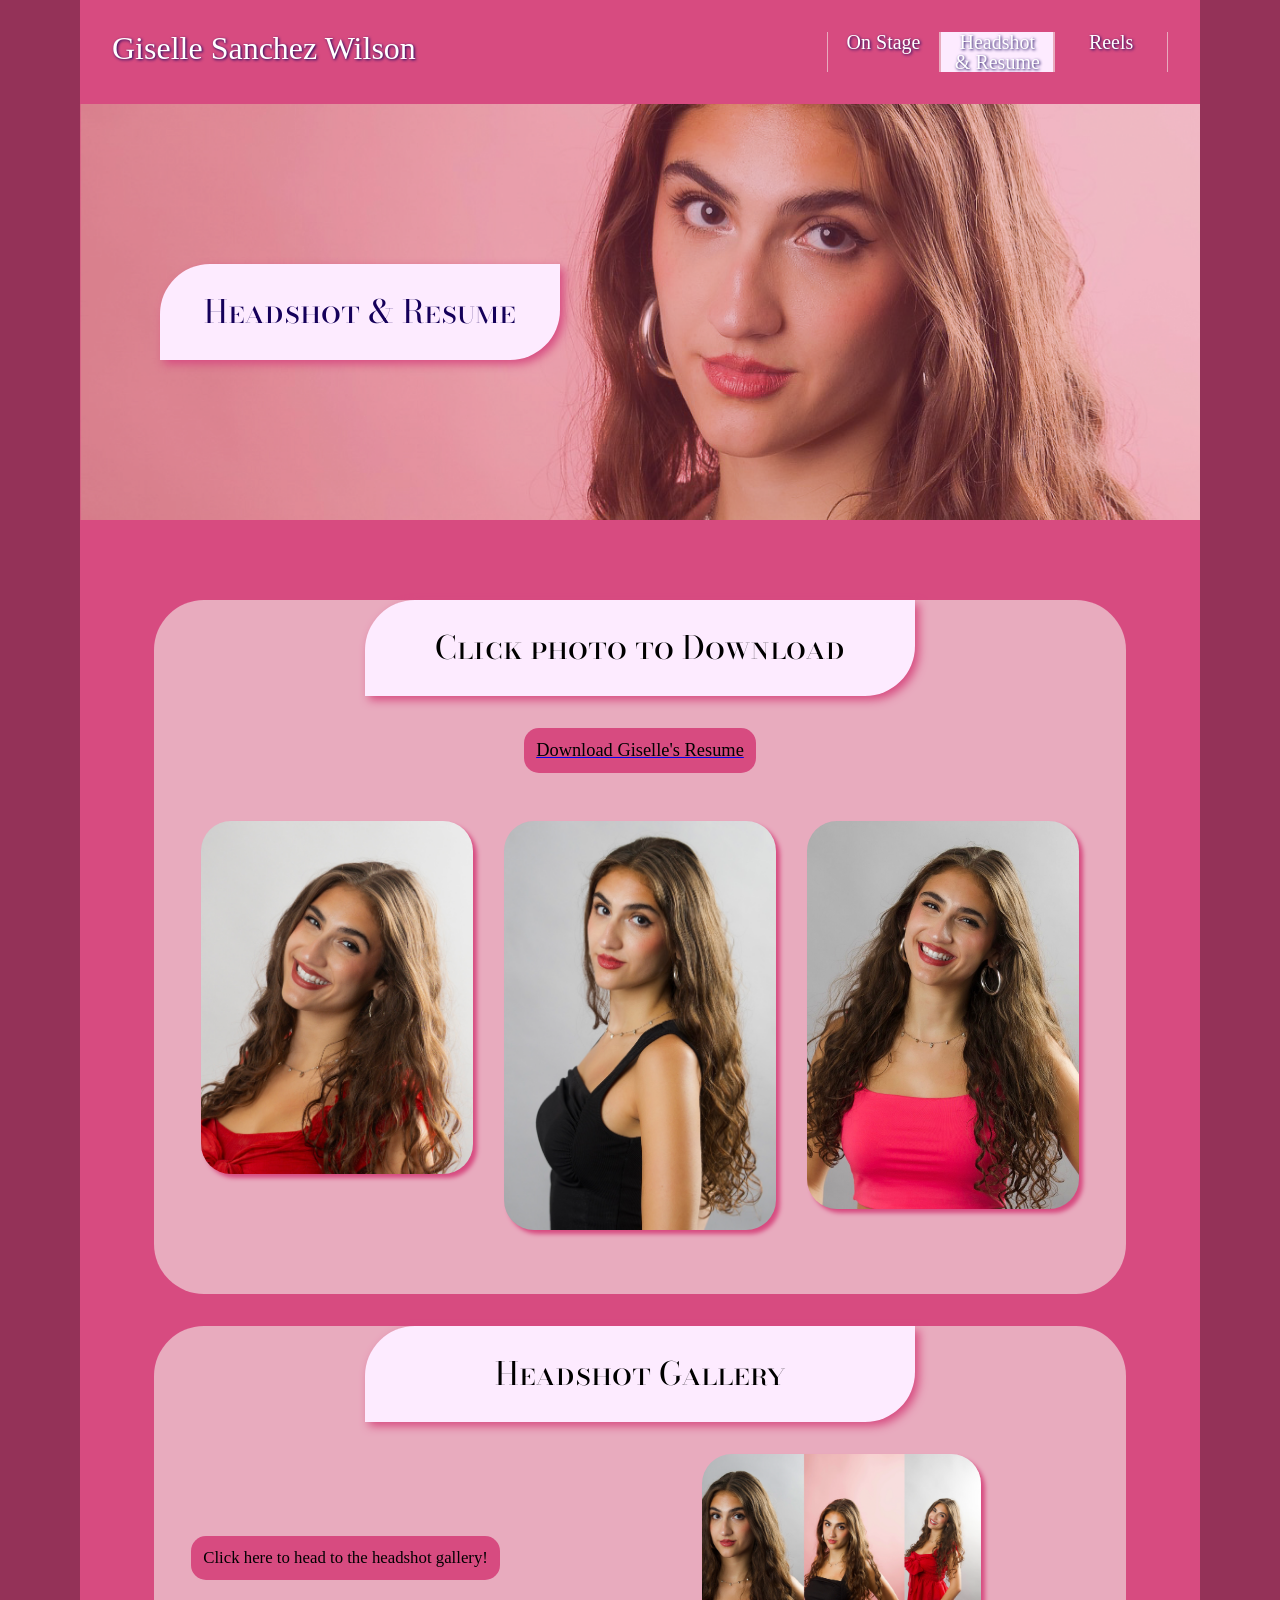
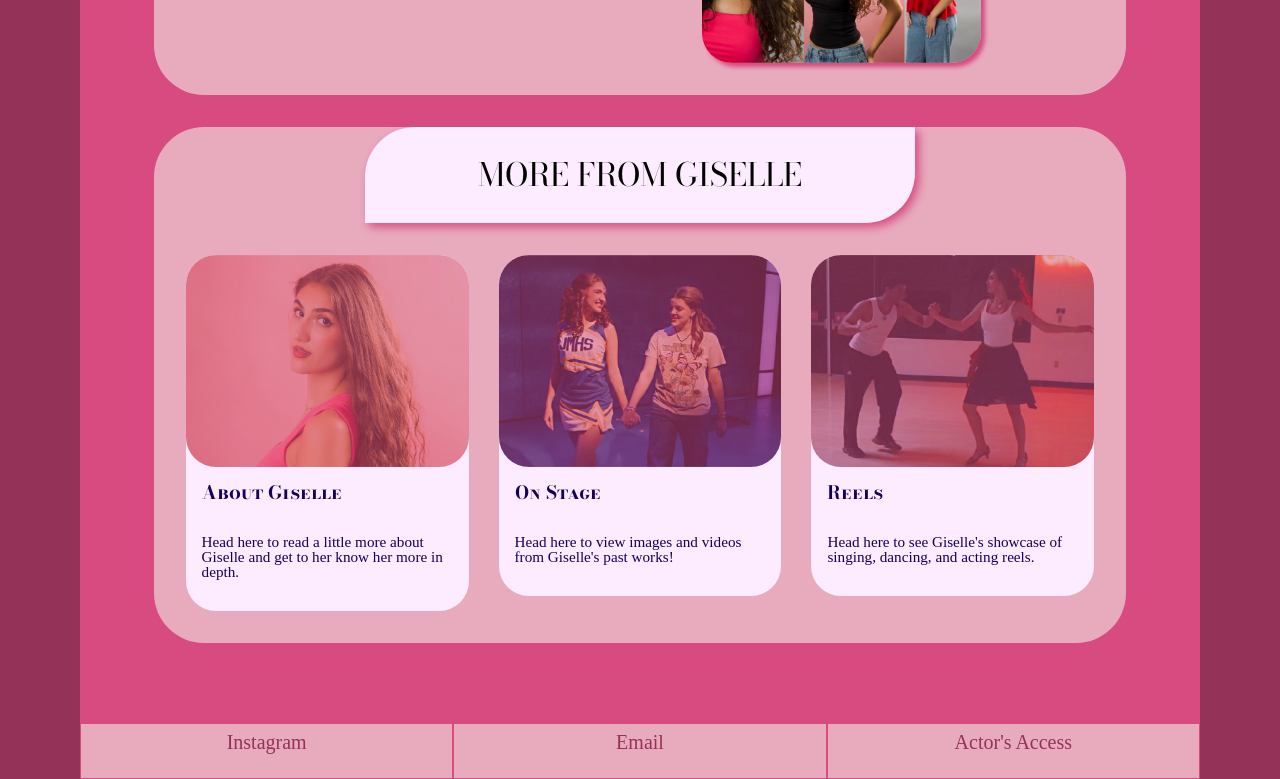
==== commit 6a06f3e0: "gggaahhh" ====
--- a/headshot.html
+++ b/headshot.html
@@ -20,9 +20,8 @@
                 </ul>
             </nav>
         </div>
-        <div class="intro-title">
+        <div class="intro-title-head">
             <h2>Headshot & Resume</h2>
-            <img src="headshots/main headshots for download-3.jpg" alt="giselle-1" aria-hidden="true">
         </div>
     </header>
     <main>
--- a/style.css
+++ b/style.css
@@ -68,7 +68,7 @@
         --background: #e8abbe;
         --primary: #d74b80;
         --secondary: #ffffff;
-        --accent: #9eaef0;
+        --accent: #fdebff;
         --body-back: #943258;
 
         --title-font: "Bodoni Moda SC", serif;
@@ -112,9 +112,8 @@
 
 @layer components{
     header{
-        background-color: var(--background);
+        background-color: var(--primary);
         margin-bottom: 0;
-        padding-bottom: 1rem;
     }
 
     h1, h2, h3{
@@ -166,15 +165,48 @@
         padding: 0rem 0.75rem;
     }
 
-    .intro-title{
-        display: grid;
-        grid-template-columns: 1fr 1fr;
-        align-items: center;
-        justify-content: center;
-        margin: 2rem auto;
-        text-align: center;
+    .intro-title-hp,
+    .intro-title-head,
+    .intro-title-reels,
+    .intro-title-past{
+        padding: 5rem 0;
+        text-align: left;
         font-size: 3rem;
         color: var(--text);
+    }
+
+    header h2{
+        display: block;
+        margin: 5rem;
+        width: 30%;
+    }
+
+    .intro-title-hp{
+        background-image: url("backgrounds/giselle-background.png");
+        background-position: center;
+        background-repeat: no-repeat;
+        background-size: 100%;
+    }
+
+    .intro-title-head{
+        background-image: url("backgrounds/headshots-background.png");
+        background-position: center;
+        background-repeat: no-repeat;
+        background-size: 100%;
+    }
+
+    .intro-title-reels{
+        background-image: url("past production img/The Prom/giselle-alyssa-onstage.jpeg");
+        background-position: left;
+        background-repeat: no-repeat;
+        background-size: 120%;
+    }
+
+    .intro-title-past{
+        background-image: url("backgrounds/onstage-background.png");
+        background-position: center;
+        background-repeat: no-repeat;
+        background-size: 100%;
     }
 
     main{
@@ -507,9 +539,18 @@
             grid-template-columns: 1fr;
         }
 
-        .intro-title{
-            grid-template-columns: 1fr;
-            gap: 1.5rem;
+        header h2{
+            box-sizing: border-box;
+            margin: auto;
+            width: 100%;
+        }
+
+        .intro-title-hp,
+        .intro-title-head,
+        .intro-title-reels,
+        .intro-title-past{
+            padding: 5rem;
+            margin: 0;
         }
 
 
@@ -554,6 +595,25 @@
         margin: 1rem auto;
     }
 
+    }
+
+    @media screen and (width < 600px){
+
+        header h2{
+            width: 100%;
+        }
+
+        .intro-title-hp,
+        .intro-title-head,
+        .intro-title-reels,
+        .intro-title-past{
+            background-size: 150%;
+            background-position: center;
+            padding-right: 1rem;
+            padding-left: 1rem;
+            padding-top: 20rem;
+            padding-bottom: 1rem;
+        }
     }
 
     /* Fallback:
